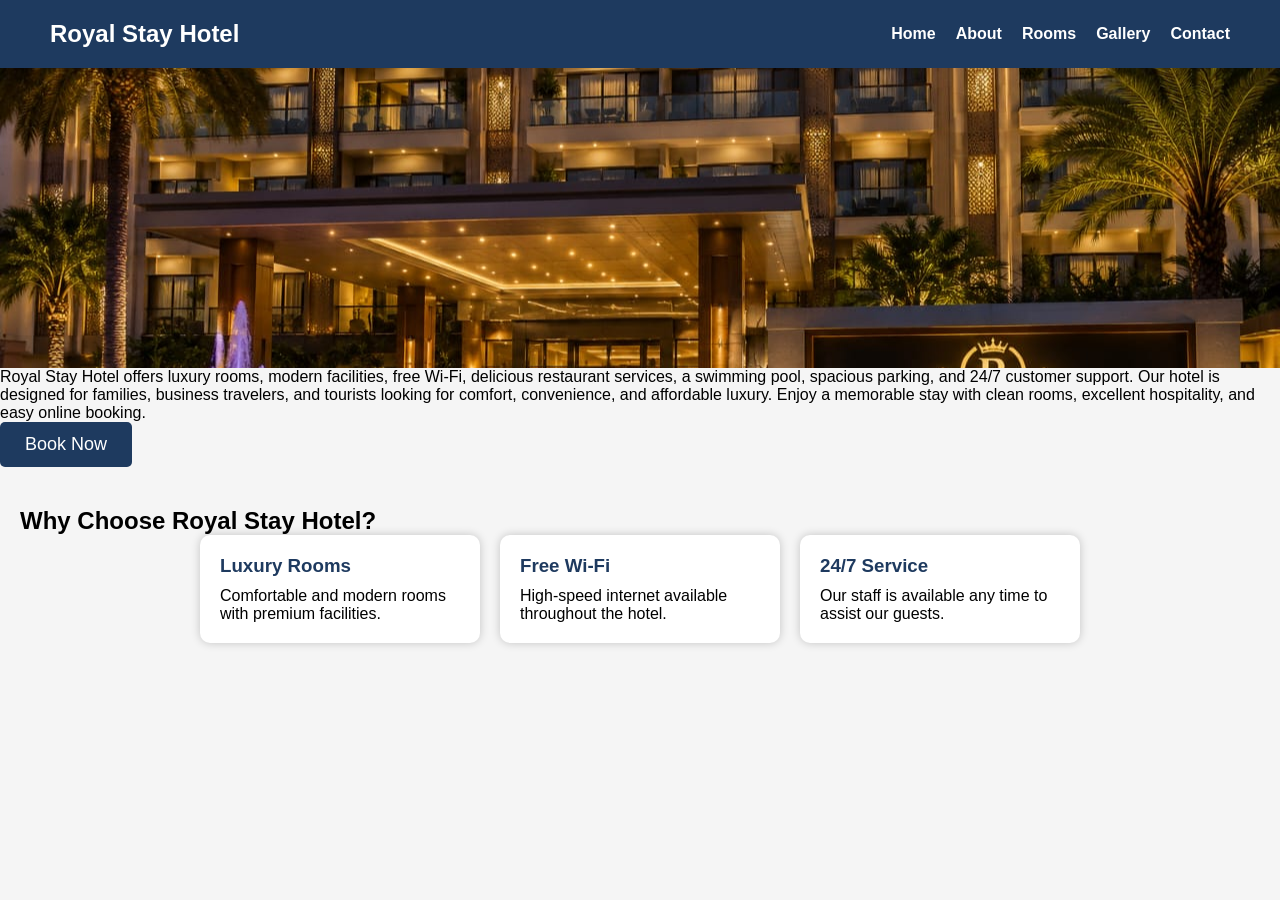
==== index.html @ ee714dce "Fix hero section" ====
<!DOCTYPE html>
<html lang="en">
<head>
    <meta charset="UTF-8">
    <meta name="viewport" content="width=device-width, initial-scale=1.0">
    <title>Royal Stay Hotel | Luxury Rooms, Restaurant & Online Booking</title>

    <meta name="description" content="Royal Stay Hotel offers luxury rooms, fine dining, free Wi-Fi, swimming pool, online booking, and premium hospitality for a comfortable and memorable stay.">
   <meta name="keywords" content="hotel, rooms, booking, luxury hotel">

<link rel="canonical" href="https://benevolent-cannoli-dcb9f3.netlify.app/">

<link rel="stylesheet" href="css/style.css">
</head>
<body>
<header>
    <nav>
        <h1>Royal Stay Hotel</h1>

        <ul>
            <li><a href="index.html">Home</a></li>
            <li><a href="about.html">About</a></li>
            <li><a href="rooms.html">Rooms</a></li>
            <li><a href="gallery.html">Gallery</a></li>
            <li><a href="contact.html">Contact</a></li>
        </ul>
    </nav>
</header>
<section class="hero"></section>
<p>
Royal Stay Hotel offers luxury rooms, modern facilities, free Wi-Fi, delicious restaurant services, a swimming pool, spacious parking, and 24/7 customer support. Our hotel is designed for families, business travelers, and tourists looking for comfort, convenience, and affordable luxury. Enjoy a memorable stay with clean rooms, excellent hospitality, and easy online booking.
</p>

    <a href="contact.html">
        <button>Book Now</button>
    </a>
</section>
<section class="features">
    <h2>Why Choose Royal Stay Hotel?</h2>

    <div class="feature-box">
        <div class="card">
            <h3>Luxury Rooms</h3>
            <p>Comfortable and modern rooms with premium facilities.</p>
        </div>

        <div class="card">
            <h3>Free Wi-Fi</h3>
            <p>High-speed internet available throughout the hotel.</p>
        </div>

        <div class="card">
            <h3>24/7 Service</h3>
            <p>Our staff is available any time to assist our guests.</p>
        </div>
    </div>
</section>
<!--Start of Tawk.to Script-->
<script type="text/javascript">
var Tawk_API=Tawk_API||{}, Tawk_LoadStart=new Date();
(function(){
var s1=document.createElement("script"),s0=document.getElementsByTagName("script")[0];
s1.async=true;
s1.src='https://embed.tawk.to/6a453a872aaf551d42e2cf16/1jsf6p9b7';
s1.charset='UTF-8';
s1.setAttribute('crossorigin','*');
s0.parentNode.insertBefore(s1,s0);
})();
</script>
<!--End of Tawk.to Script-->
</body>
</html>
---- css/style.css ----
*{
    margin:0;
    padding:0;
    box-sizing:border-box;
    font-family:Arial, sans-serif;
}

body{
    background:#f5f5f5;
}

nav{
    background:#1e3a5f;
    color:white;
    display:flex;
    justify-content:space-between;
    align-items:center;
    padding:20px 50px;
}

nav ul{
    display:flex;
    list-style:none;
}

nav ul li{
    margin-left:20px;
}

nav ul li a{
    color:white;
    text-decoration:none;
    font-weight:bold;
}

.hero{
    text-align: center;
    padding: 150px 20px;
    background: url("../images/hotel1.jpg");
    background-size: cover;
    background-position: center;
    color: white;
}

.hero h2{
    font-size:40px;
    margin-bottom:20px;
}

.hero p{
    font-size:20px;
    margin-bottom:20px;
}

button{
    background:#1e3a5f;
    color:white;
    padding:12px 25px;
    border:none;
    border-radius:5px;
    cursor:pointer;
    font-size:18px;
}

button:hover{
    background:#0f2540;
}
.features{
    padding:40px 20px;
}

.feature-box{
    display:flex;
    justify-content:center;
    gap:20px;
    flex-wrap:wrap;
}

.card{
    background:white;
    width:280px;
    padding:20px;
    border-radius:10px;
    box-shadow:0 0 10px rgba(0,0,0,0.2);
}

.card h3{
    color:#1e3a5f;
    margin-bottom:10px;
}

.gallery{
    display:flex;
    flex-wrap:wrap;
    justify-content:center;
    gap:20px;
    padding:40px 20px;
}

.gallery img{
    width:300px;
    height:200px;
    object-fit:cover;
    border-radius:10px;
    box-shadow:0 0 10px rgba(0,0,0,0.2);
}

.contact{
    width:80%;
    margin:40px auto;
    text-align:center;
}

.contact input,
.contact textarea{
    width:60%;
    padding:12px;
    margin:10px 0;
    border:1px solid #ccc;
    border-radius:5px;
}

.contact button{
    padding:12px 25px;
    background:#1e3a8a;
    color:white;
    border:none;
    border-radius:5px;
    cursor:pointer;
}

.contact button:hover{
    background:#2563eb;
}
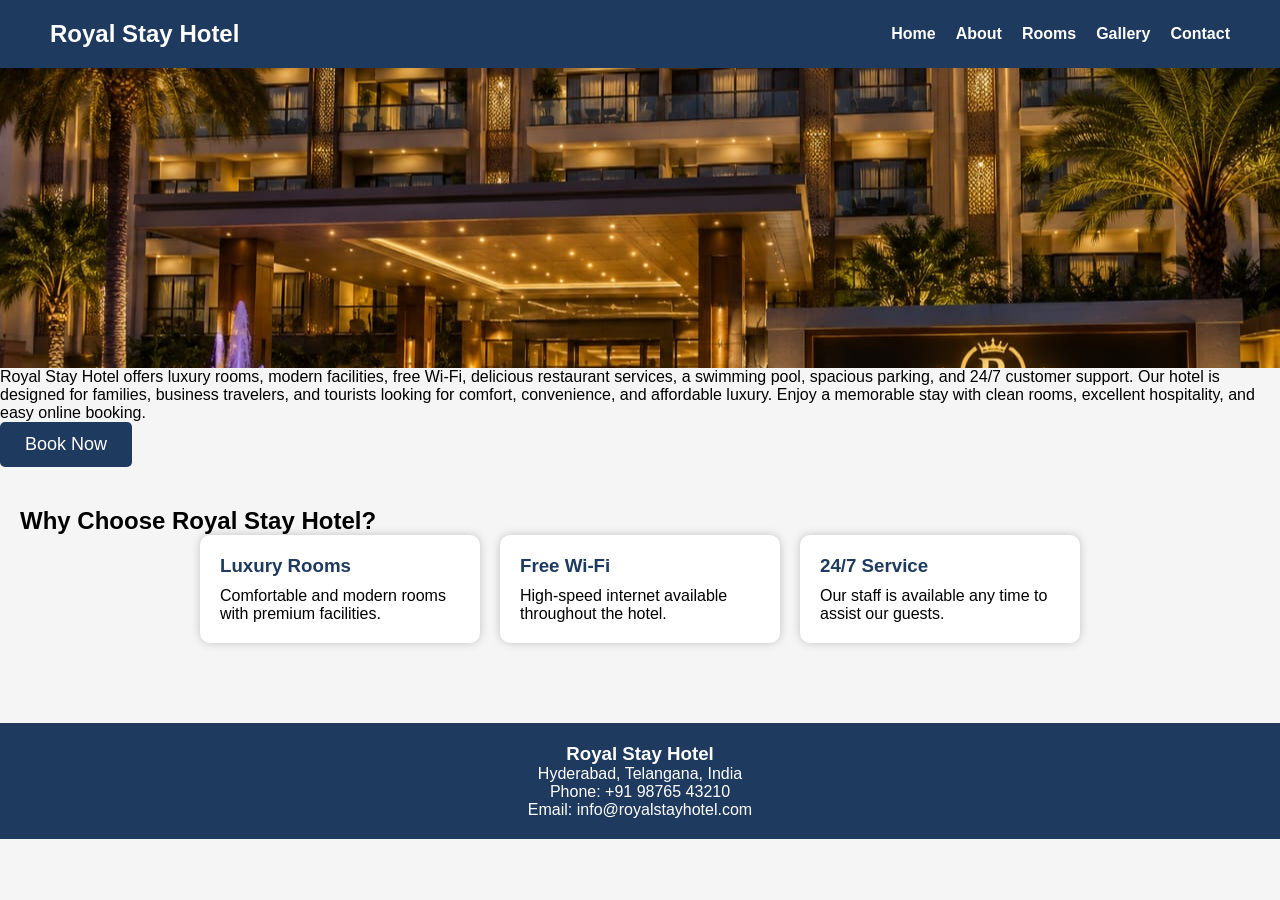
==== commit 1e2717cf: "Added footer to all pages" ====
--- a/index.html
+++ b/index.html
@@ -68,5 +68,11 @@
 })();
 </script>
 <!--End of Tawk.to Script-->
+<footer style="background:#1e3a5f;color:white;text-align:center;padding:20px;margin-top:40px;">
+    <h3>Royal Stay Hotel</h3>
+    <p>Hyderabad, Telangana, India</p>
+    <p>Phone: +91 98765 43210</p>
+    <p>Email: info@royalstayhotel.com</p>
+</footer>
 </body>
 </html>
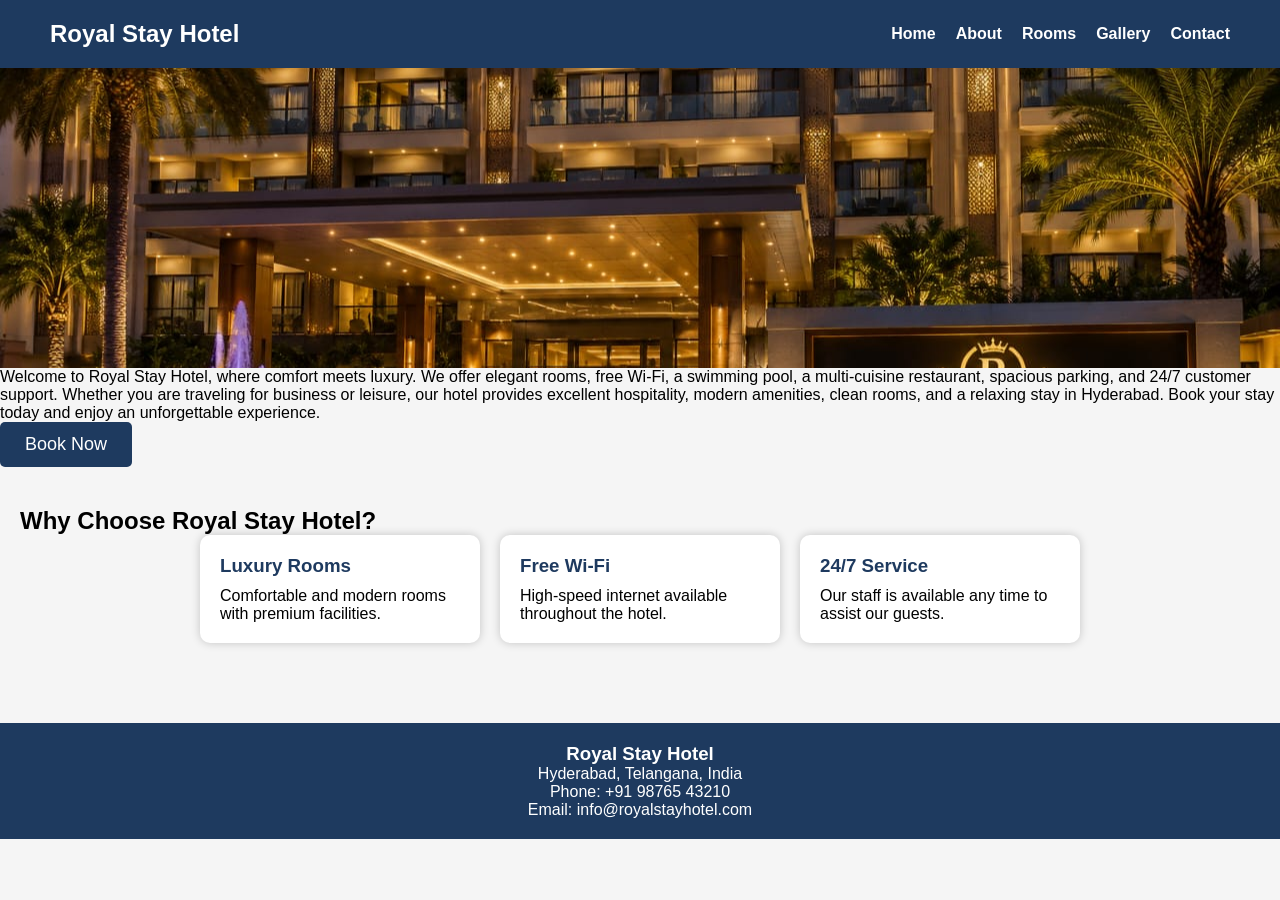
==== commit 65dbf73c: "Improved homepage content" ====
--- a/index.html
+++ b/index.html
@@ -11,6 +11,43 @@
 <link rel="canonical" href="https://benevolent-cannoli-dcb9f3.netlify.app/">
 
 <link rel="stylesheet" href="css/style.css">
+<script type="application/ld+json">
+{
+  "@context": "https://schema.org",
+  "@type": "Hotel",
+  "name": "Royal Stay Hotel",
+  "url": "https://benevolent-cannoli-dcb9f3.netlify.app/",
+  "image": "https://benevolent-cannoli-dcb9f3.netlify.app/images/hotel1.jpg",
+  "telephone": "+91-9876543210",
+  "email": "info@royalstayhotel.com",
+  "address": {
+    "@type": "PostalAddress",
+    "streetAddress": "Royal Stay Hotel",
+    "addressLocality": "Hyderabad",
+    "addressRegion": "Telangana",
+    "postalCode": "500001",
+    "addressCountry": "IN"
+  },
+  "priceRange": "₹₹₹",
+  "amenityFeature": [
+    {
+      "@type": "LocationFeatureSpecification",
+      "name": "Free Wi-Fi",
+      "value": true
+    },
+    {
+      "@type": "LocationFeatureSpecification",
+      "name": "Swimming Pool",
+      "value": true
+    },
+    {
+      "@type": "LocationFeatureSpecification",
+      "name": "Restaurant",
+      "value": true
+    }
+  ]
+}
+</script>
 </head>
 <body>
 <header>
@@ -28,7 +65,7 @@
 </header>
 <section class="hero"></section>
 <p>
-Royal Stay Hotel offers luxury rooms, modern facilities, free Wi-Fi, delicious restaurant services, a swimming pool, spacious parking, and 24/7 customer support. Our hotel is designed for families, business travelers, and tourists looking for comfort, convenience, and affordable luxury. Enjoy a memorable stay with clean rooms, excellent hospitality, and easy online booking.
+Welcome to Royal Stay Hotel, where comfort meets luxury. We offer elegant rooms, free Wi-Fi, a swimming pool, a multi-cuisine restaurant, spacious parking, and 24/7 customer support. Whether you are traveling for business or leisure, our hotel provides excellent hospitality, modern amenities, clean rooms, and a relaxing stay in Hyderabad. Book your stay today and enjoy an unforgettable experience.
 </p>
 
     <a href="contact.html">
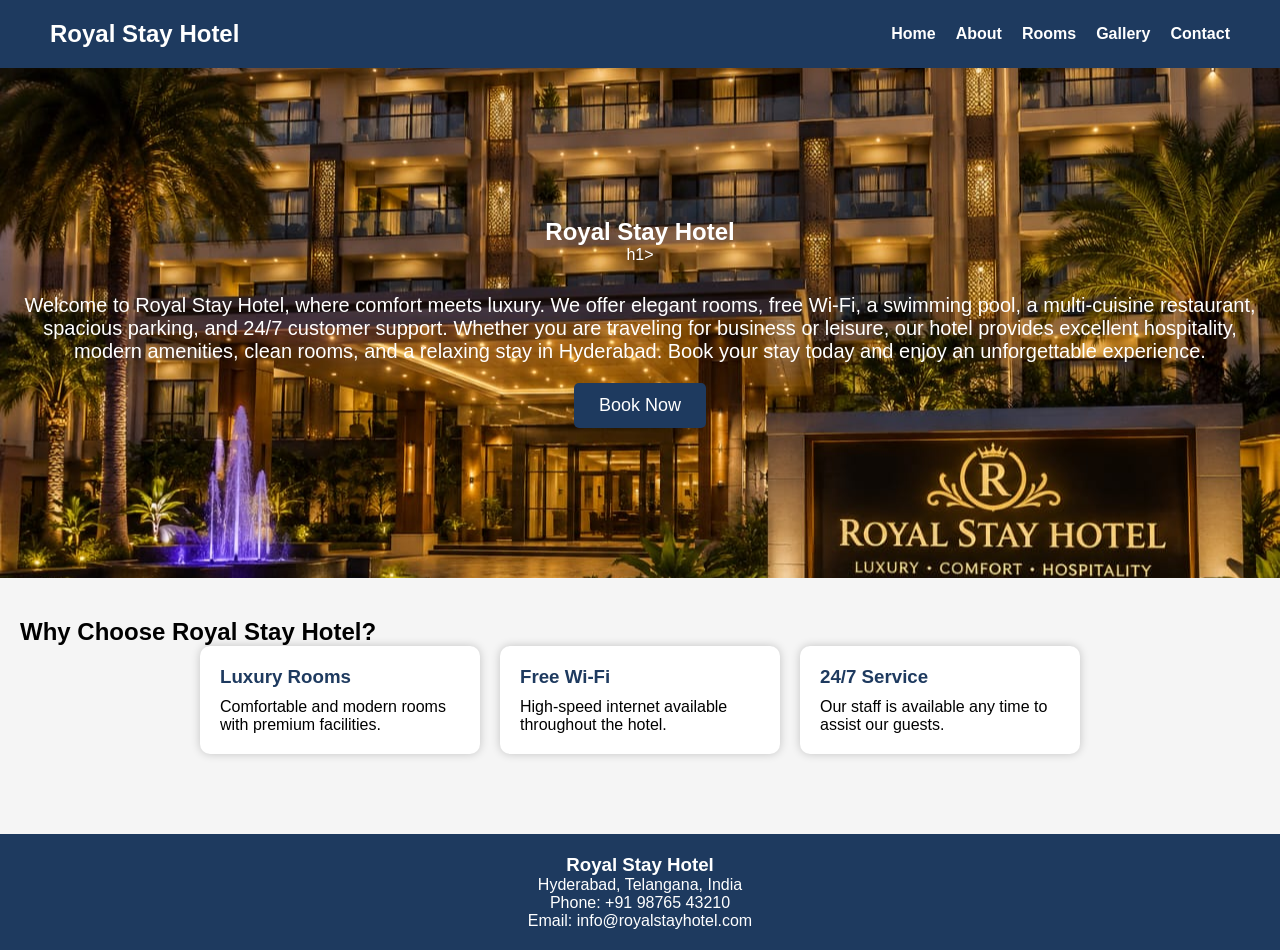
==== commit d4fb6700: "Added hero spacing" ====
--- a/index.html
+++ b/index.html
@@ -63,7 +63,9 @@
         </ul>
     </nav>
 </header>
-<section class="hero"></section>
+<section class="hero">
+<div class=""hero-content">
+<h1>Royal Stay Hotel</h1>h1></h1>
 <p>
 Welcome to Royal Stay Hotel, where comfort meets luxury. We offer elegant rooms, free Wi-Fi, a swimming pool, a multi-cuisine restaurant, spacious parking, and 24/7 customer support. Whether you are traveling for business or leisure, our hotel provides excellent hospitality, modern amenities, clean rooms, and a relaxing stay in Hyderabad. Book your stay today and enjoy an unforgettable experience.
 </p>
@@ -71,6 +73,7 @@
     <a href="contact.html">
         <button>Book Now</button>
     </a>
+</div>
 </section>
 <section class="features">
     <h2>Why Choose Royal Stay Hotel?</h2>
--- a/css/style.css
+++ b/css/style.css
@@ -41,14 +41,17 @@
     background-position: center;
     color: white;
 }
-
+.hero-content{
+    padding-top: 80px;
+}
 .hero h2{
-    font-size:40px;
+    font-size:20px;
     margin-bottom:20px;
 }
 
 .hero p{
     font-size:20px;
+    margin-top:30px;
     margin-bottom:20px;
 }
 
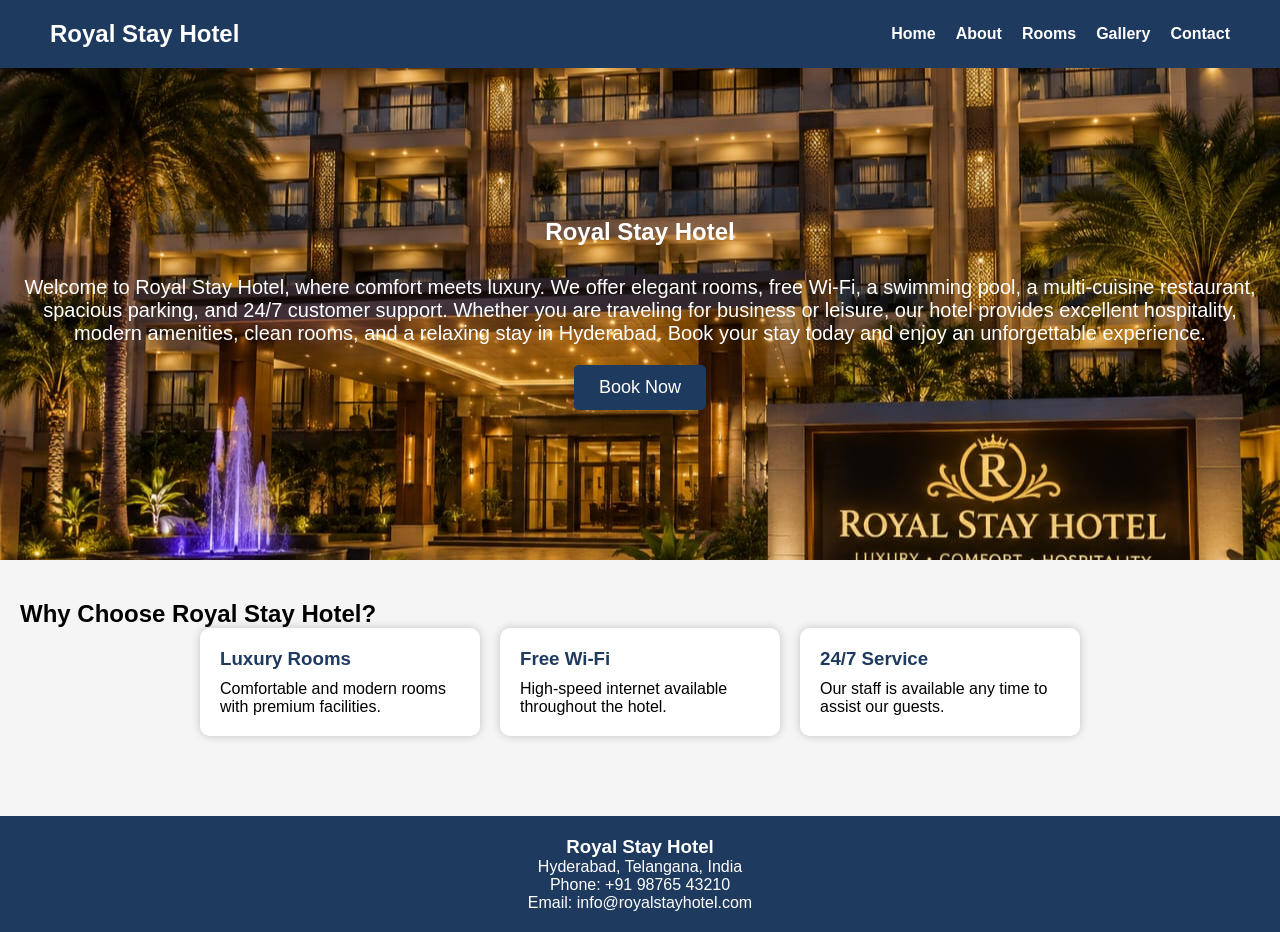
==== commit 938cd665: "Fixed h1 tag" ====
--- a/index.html
+++ b/index.html
@@ -65,7 +65,7 @@
 </header>
 <section class="hero">
 <div class=""hero-content">
-<h1>Royal Stay Hotel</h1>h1></h1>
+<h1>Royal Stay Hotel</h1>
 <p>
 Welcome to Royal Stay Hotel, where comfort meets luxury. We offer elegant rooms, free Wi-Fi, a swimming pool, a multi-cuisine restaurant, spacious parking, and 24/7 customer support. Whether you are traveling for business or leisure, our hotel provides excellent hospitality, modern amenities, clean rooms, and a relaxing stay in Hyderabad. Book your stay today and enjoy an unforgettable experience.
 </p>
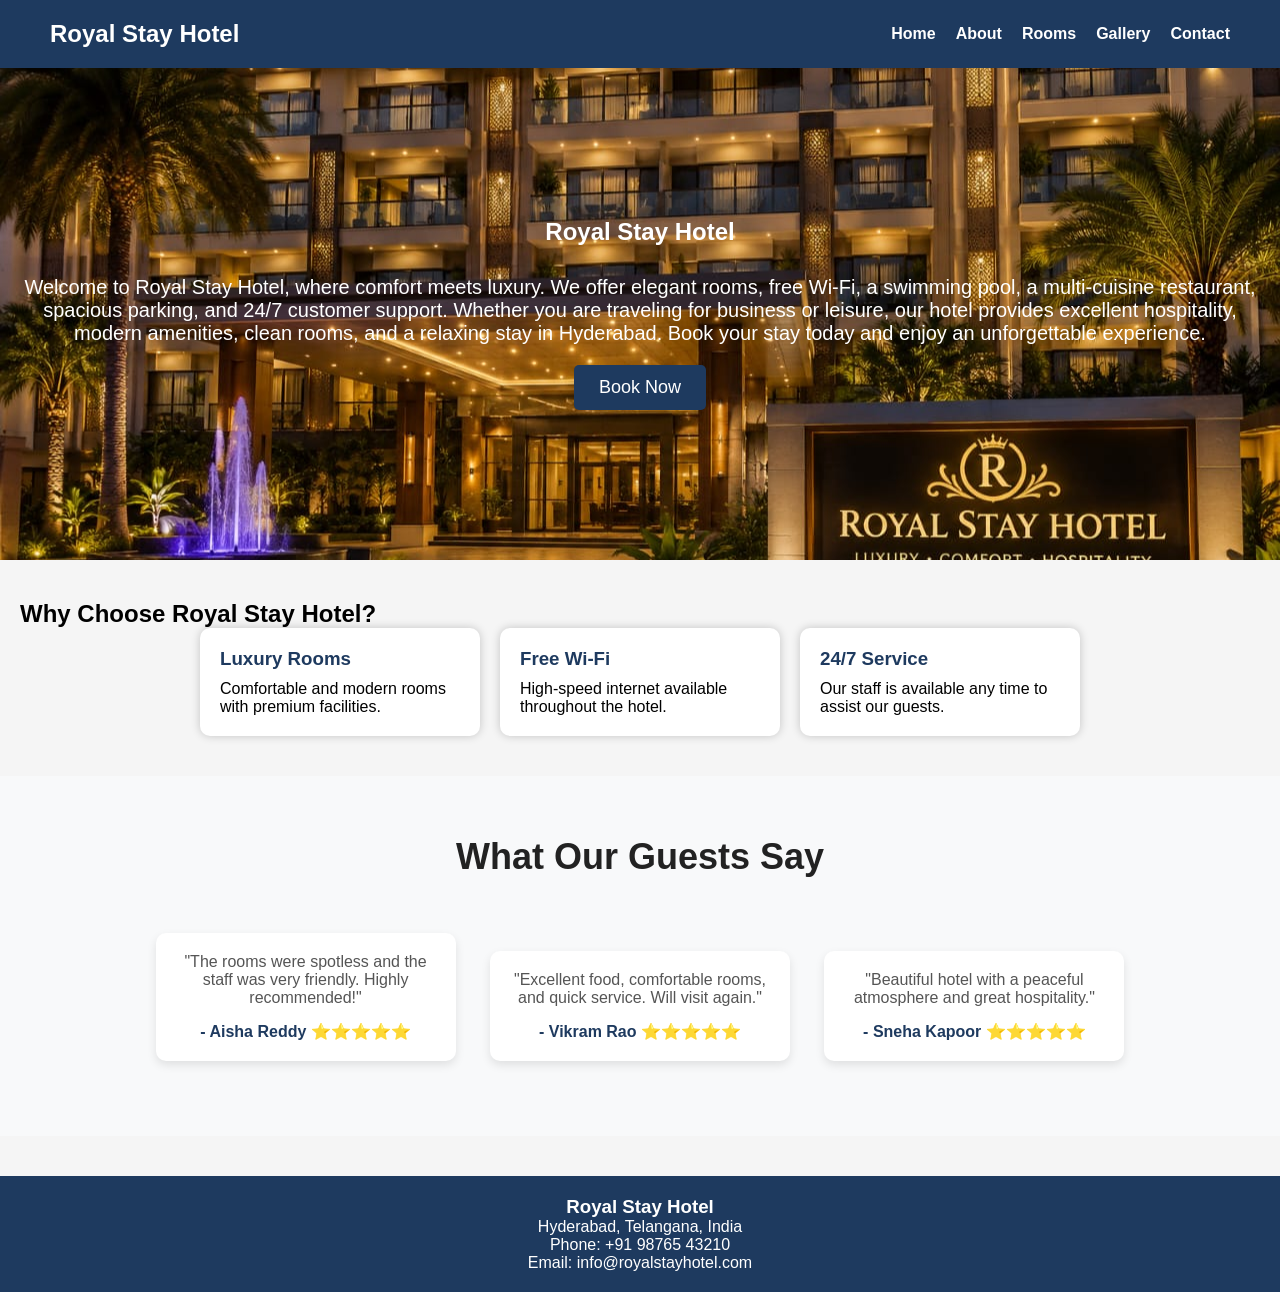
==== commit f6c6ee90: "Added reviews section" ====
--- a/index.html
+++ b/index.html
@@ -95,6 +95,24 @@
         </div>
     </div>
 </section>
+<section class="reviews">
+    <h2>What Our Guests Say</h2>
+
+    <div class="review-card">
+        <p>"The rooms were spotless and the staff was very friendly. Highly recommended!"</p>
+        <h4>- Aisha Reddy ⭐⭐⭐⭐⭐</h4>
+    </div>
+
+    <div class="review-card">
+        <p>"Excellent food, comfortable rooms, and quick service. Will visit again."</p>
+        <h4>- Vikram Rao ⭐⭐⭐⭐⭐</h4>
+    </div>
+
+    <div class="review-card">
+        <p>"Beautiful hotel with a peaceful atmosphere and great hospitality."</p>
+        <h4>- Sneha Kapoor ⭐⭐⭐⭐⭐</h4>
+    </div>
+</section>
 <!--Start of Tawk.to Script-->
 <script type="text/javascript">
 var Tawk_API=Tawk_API||{}, Tawk_LoadStart=new Date();
--- a/css/style.css
+++ b/css/style.css
@@ -134,4 +134,35 @@
 
 .contact button:hover{
     background:#2563eb;
+}
+.reviews{
+    padding: 60px 20px;
+    background: #f8f9fa;
+    text-align: center;
+}
+
+.reviews h2{
+    font-size: 36px;
+    margin-bottom: 40px;
+    color: #222;
+}
+
+.review-card{
+    background: white;
+    width: 300px;
+    display: inline-block;
+    margin: 15px;
+    padding: 20px;
+    border-radius: 10px;
+    box-shadow: 0 4px 10px rgba(0,0,0,0.1);
+}
+
+.review-card p{
+    font-size: 16px;
+    color: #555;
+    margin-bottom: 15px;
+}
+
+.review-card h4{
+    color: #1e3a5f;
 }
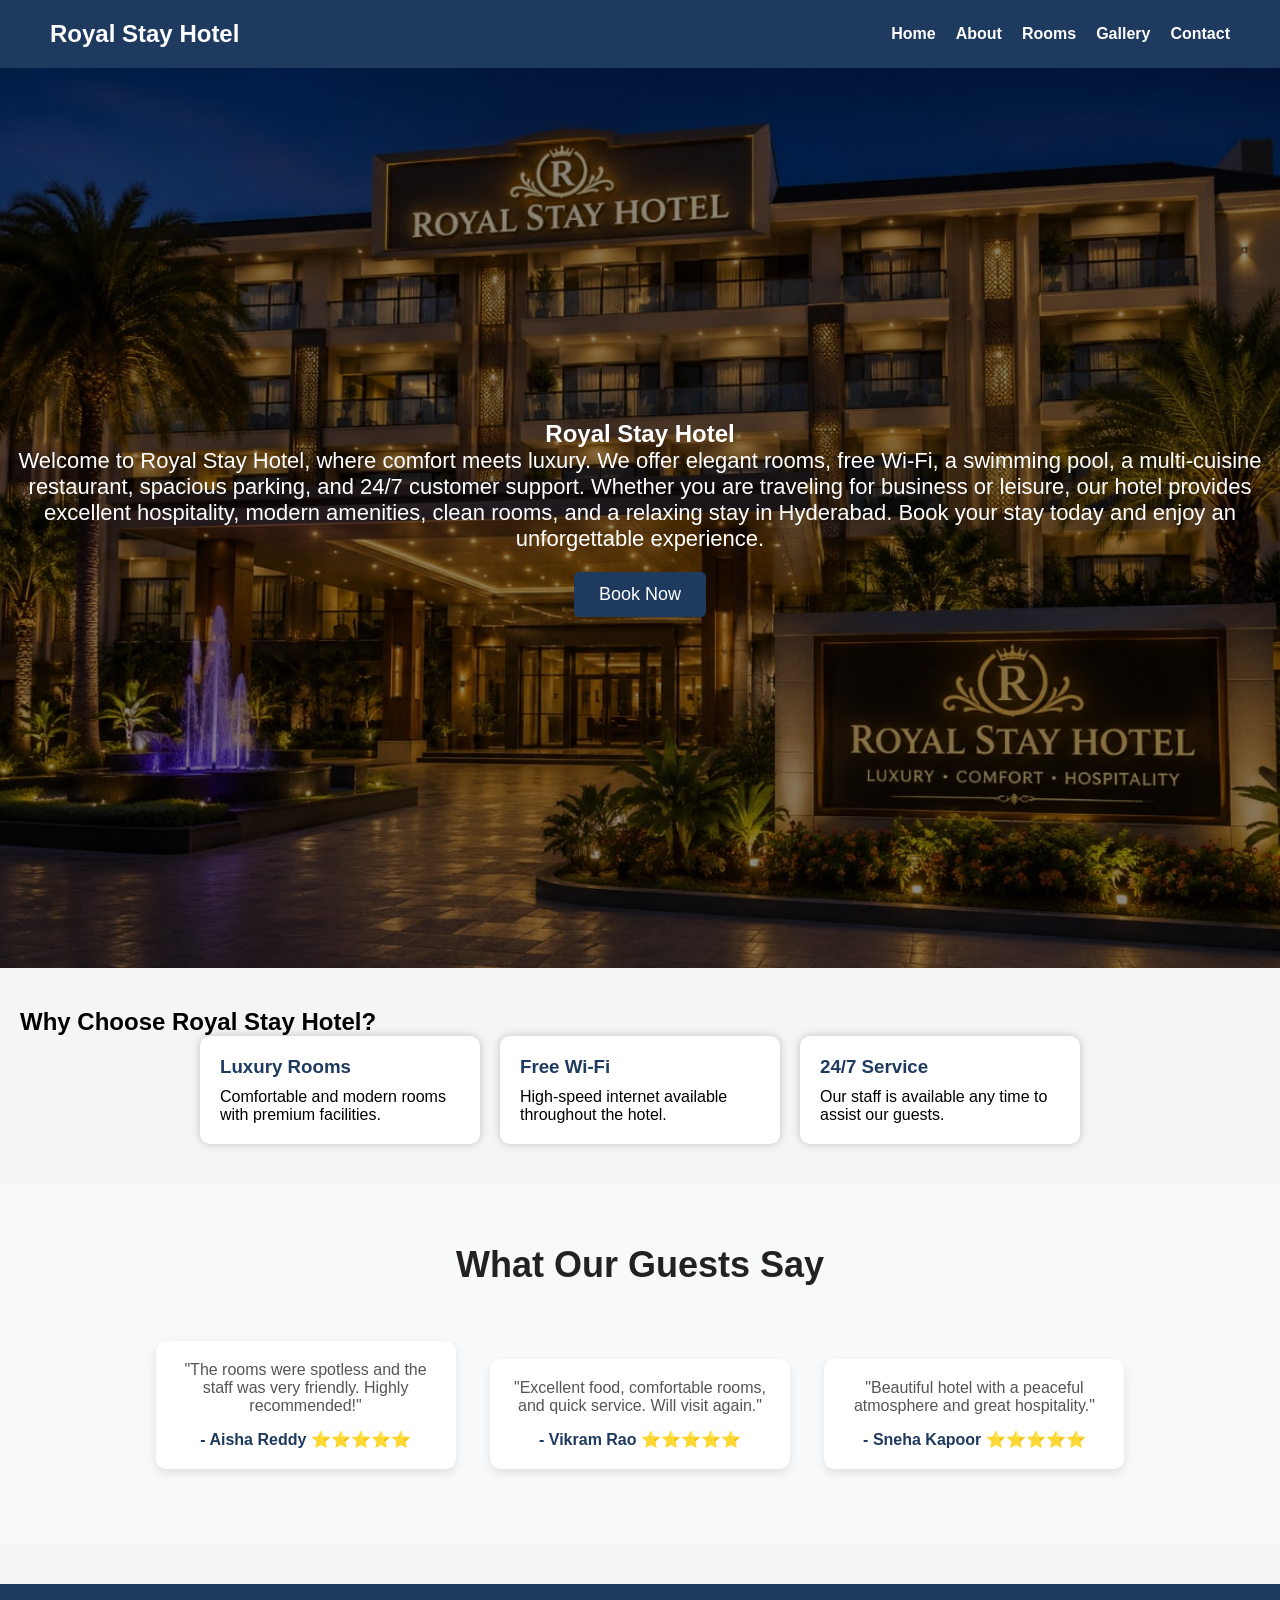
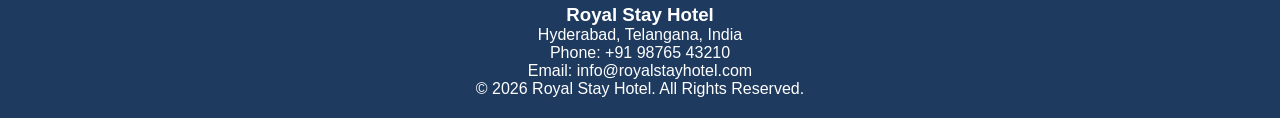
==== commit 6825da72: "Updated contact booking form" ====
--- a/index.html
+++ b/index.html
@@ -131,6 +131,8 @@
     <p>Hyderabad, Telangana, India</p>
     <p>Phone: +91 98765 43210</p>
     <p>Email: info@royalstayhotel.com</p>
+    <p>&copy; 2026 Royal Stay Hotel. All Rights Reserved.</p>
 </footer>
+
 </body>
 </html>
--- a/css/style.css
+++ b/css/style.css
@@ -32,26 +32,35 @@
     text-decoration:none;
     font-weight:bold;
 }
-
 .hero{
-    text-align: center;
-    padding: 150px 20px;
-    background: url("../images/hotel1.jpg");
+    background: linear-gradient(rgba(0,0,0,0.45), rgba(0,0,0,0.45)), url("../images/hotel1.jpg");
     background-size: cover;
     background-position: center;
+    background-repeat: no-repeat;
+    height: 100vh;
+    display: flex;
+    flex-direction: column;
+    justify-content: center;
+    align-items: center;
+    text-align: center;
     color: white;
 }
+
 .hero-content{
     padding-top: 80px;
+    display: flex;
+    flex-direction: column;
+    align-items: center;
+    justify-content: center;
 }
 .hero h2{
-    font-size:20px;
-    margin-bottom:20px;
+    font-size:48px;
+    margin-bottom:15px;
 }
 
 .hero p{
-    font-size:20px;
-    margin-top:30px;
+    font-size:22px;
+    margin-top:0px;
     margin-bottom:20px;
 }
 
@@ -116,13 +125,17 @@
 
 .contact input,
 .contact textarea{
-    width:60%;
+    width:100%;
     padding:12px;
     margin:10px 0;
     border:1px solid #ccc;
     border-radius:5px;
+    box-sizing: border-box;
 }
-
+.contact form{
+    max-width: 600px;
+    margin: auto;
+}
 .contact button{
     padding:12px 25px;
     background:#1e3a8a;
